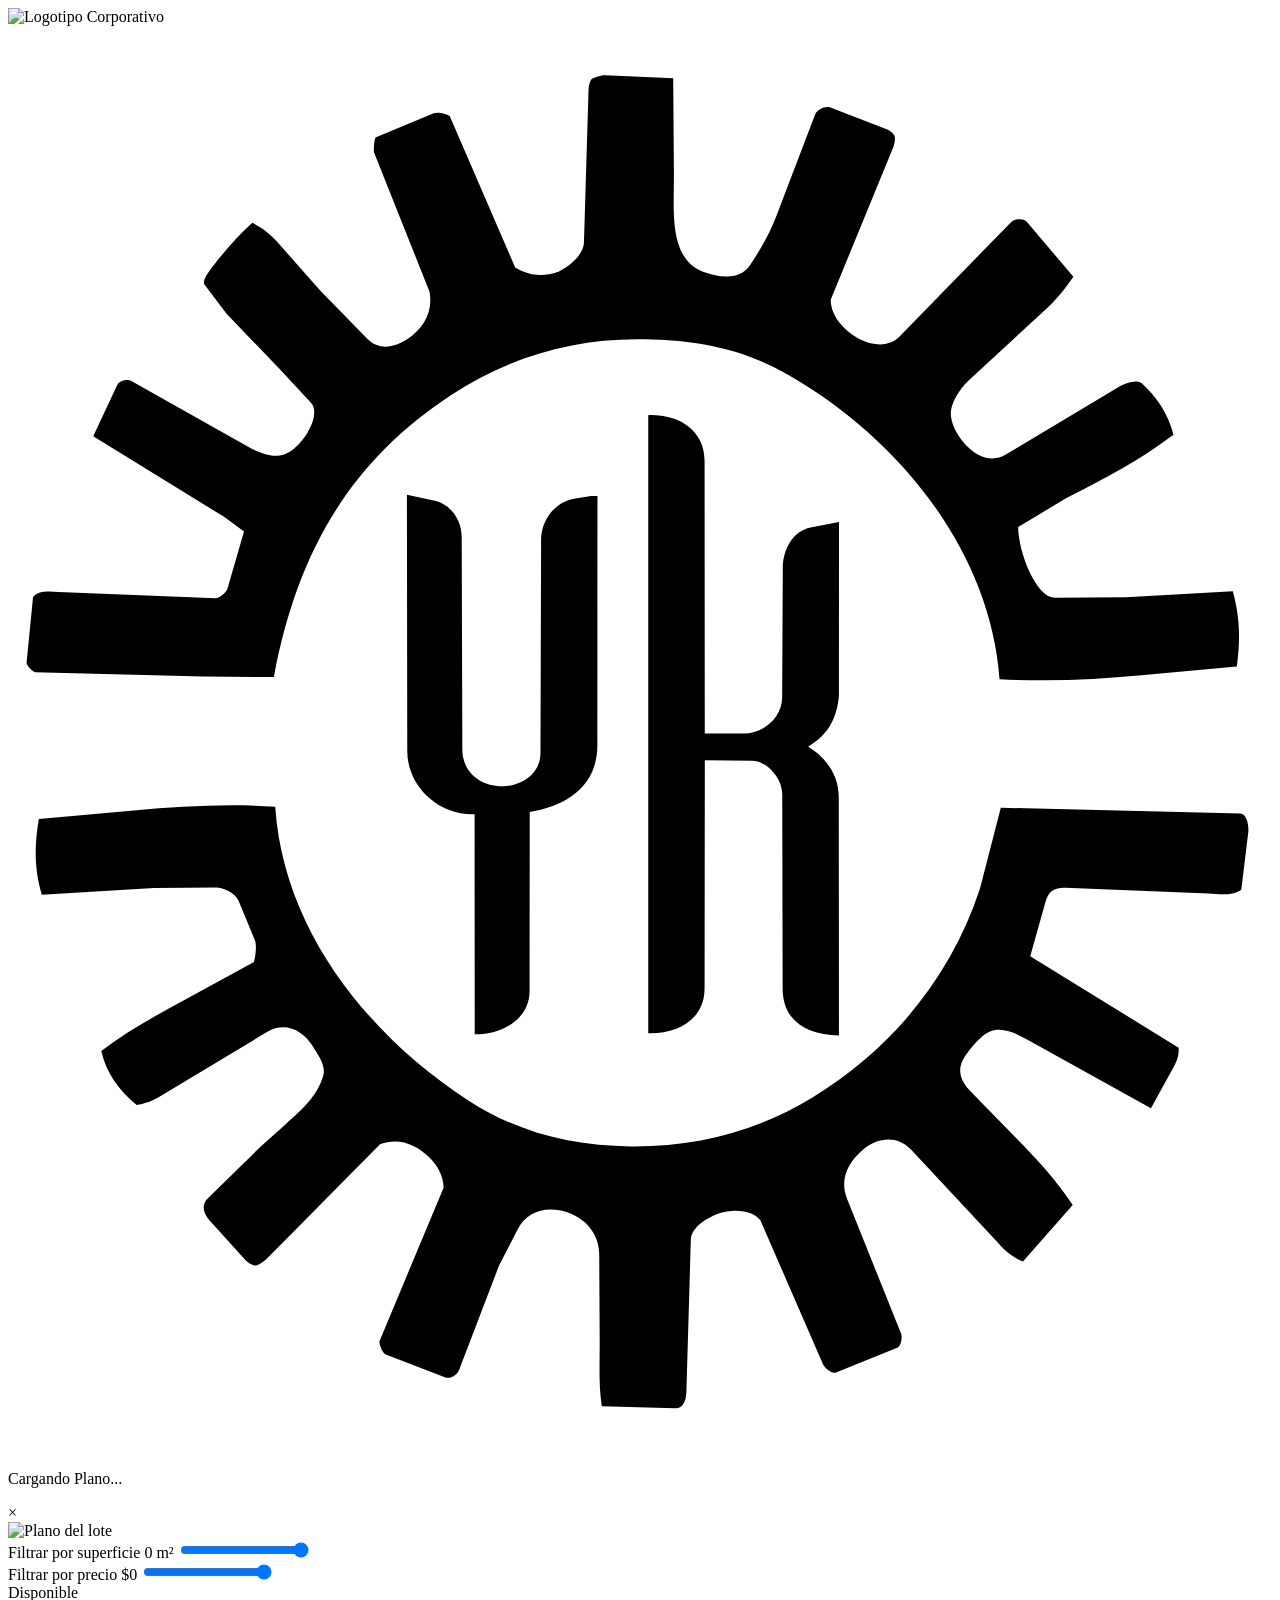
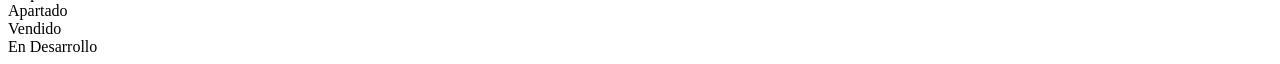
==== index.html @ 887f4554 "Add files via upload" ====
<!DOCTYPE html>
<html lang="es">
<head>
    <meta charset="UTF-8">
    <meta name="viewport" content="width=device-width, initial-scale=1.0">
    <title>Plano Interactivo</title>
    <link rel="preconnect" href="https://fonts.googleapis.com">
    <link rel="preconnect" href="https://fonts.gstatic.com" crossorigin>
    <link href="https://fonts.googleapis.com/css2?family=Barlow:wght@300;400;600&family=Barlow+Condensed:wght@300;400;600&display=swap" rel="stylesheet">
    <link rel="stylesheet" href="/css/leaflet.css" />
    <link rel="stylesheet" href="/css/mapa.css" />
    <script src="/js/gsap.min.js" defer></script>
    <script src="/js/mapa.js" defer></script>
    <script src="/js/leaflet.js"></script>   
</head>
<body>
    <div id="brand-logo">
        <img src="/img/logo.svg" alt="Logotipo Corporativo">
    </div>

<div id="loader">
    <div class="loader-content">
        <svg class="brand-loader" viewBox="0 0 322.25 363" xmlns="http://www.w3.org/2000/svg">
            <defs>
                <clipPath id="clip-relleno">
                    <rect id="fill-rect" x="0" y="363" width="322.25" height="363" />
                </clipPath>
            </defs>
            
            <g class="logo-fondo">
                <path d="M197.59,88.2c-11.26-6.21-22.83-8.06-35.24-8.32-17.86-.37-34.33,4.42-49.15,14.08-26.44,17.25-39.65,40.9-45.41,72.02l-18.2-.14-42.67-1.08c-.55-.14-2.26-1.67-2.18-2.49l1.64-16.63c1.44-1.89,4.43-1.44,6.5-1.35l39.99,1.6c1.07.04,2.83-1.58,3.09-2.49l4.21-14.5-5.09-3.76-33.35-20.57,6.18-13.2c.4-.85,2.52-1.43,3.43-.92l29.55,16.64c2.79,1.57,6.69,3.41,9.94,1.99,4.51-1.96,9.19-10.04,6.41-13.04l-7.75-8.36-13.77-14.31-5.65-7.46c-.67-1.06,1.43-3.73,2.28-4.81,2.88-3.66,6.13-7.55,9.95-10.93,2.62,1.34,4.45,2.73,6.19,4.7l11.15,12.64,12.02,12.31c2.94,3.01,7.15,2.08,10.18,0,4.14-2.83,6.56-7,5.63-12.05l-14.17-35.61c-.1-.98.05-2.93.38-3.74l14.85-6.16c.97-.4,3.2.08,4.08.7l16.7,38.61c3.48,2.08,6.81,2.49,11.04,1.08,1.95-.92,6.38-3.92,6.49-7.53l1.16-38.68c.03-1.05.32-2.54.92-2.96s2.5-.96,3.38-.92l17.29.76.18,24.03c.07,9.51-1.5,21.89,7.42,25.29,3.66,1.39,9.23,2.34,11.87-1.51s5.13-8.23,6.76-12.5l10-26.17c.46-1.2,2.58-2.21,3.85-1.71l14.52,5.64c.59.23,1.7,1.15,1.85,1.64.19.61,0,2.03-.32,2.8l-15.97,38.95c0,4.55,4.04,8.42,7.75,10.21,3.19,1.55,7.22,1.85,9.74-.74l9.25-9.53,19.23-19.7c.9-.92,3.21-1.07,4.01-.11l11.89,14.03c-2.27,3.23-4.26,5.74-6.88,8.15l-19.49,17.98c-2.41,2.22-5.36,6.39-4.81,9.72.88,5.35,7.73,13.21,13.97,9.47l28.85-17.27c1.47-.88,4.59-1.96,5.78-.88,4.06,3.69,6.67,7.79,8.1,13.1-8.75,6.6-17.79,11.3-27.3,16.14l-12.3,7.39c.03,6.57,4.69,18.01,9.23,18l18.34-.07,27.16-1.57c1.8,6.66,1.95,12.23,1.01,19.17l-24.29,2.28c-12.13,1.14-23.87,1.65-36.2.97-2.38-33.39-26.76-62.6-55.21-78.3Z"/>
                <path d="M172.91,348.62c-.06,1.99-.94,3.87-2.83,3.81l-18.7-.57c-.85-5.79-.5-10.8-.53-16.59l-.12-22.08c-.03-5.99-4.46-10.07-9.76-11.2-4.49-.96-8.78.41-10.95,4.64l-4.86,9.46-10.16,26.57c-.46,1.2-2.22,2.36-3.47,1.88l-15.22-5.87c-.8-.31-1.55-2.17-1.63-3.29l16.37-39.21c0-3.04-1.67-5.84-3.82-7.87-3.41-3.33-7.76-4.96-12.38-3.2l-22.87,23.13-6.15,6.21c-.57.57-1.81,1.37-2.49,1.55s-2.23-.74-2.71-1.28l-8.94-9.84c-1.56-1.72-2.8-4.01-.66-6.1l13.06-12.76,6.84-6.16c3.87-3.49,7.92-6.89,9.46-12.34.7-2.46-1.36-5.23-2.64-7.34-2.49-4.13-7.09-6.47-11.63-3.74l-27.84,16.73c-1.49.9-3.69,1.66-5.48,1.91-4.37-3.59-7.81-8.12-9.01-13.74,7.49-5.83,15.22-9.68,23.18-14.07l15.74-8.66c.38-1.39.76-4.25.23-5.54l-4.19-10.14c-.75-1.82-3.8-3.33-5.75-3.31l-15.8.16-28.58,1.74c-1.94-6.66-1.93-12.38-.77-19.31l24.24-2.2c12.1-1.1,23.79-1.74,36.04-.98,2.05,31.55,23.88,58.43,49.12,74.84,12.68,8.24,26.47,11.67,41.53,11.79,16.74.14,32.22-3.84,46.43-12.55,20.17-12.37,35.17-30.6,42.6-53.18l5.3-20.62,61.08,1.45c1.71.04,2.18,3.4,2.03,4.65l-1.8,14.8c-2.42,1.72-5.69,1.06-8.35.96l-36.51-1.48c-2.58-.1-4.25.8-4.99,3.4l-3.96,14.07,37.82,23.32c.21,2.11-.68,3.92-1.57,5.52l-5.47,9.94-30.9-17.18c-2.91-1.62-6.76-3.79-10.27-2.34-2.26.94-4.92,4.31-6.24,6.27-2.33,3.48-1.03,6.43,1.45,8.97l11.76,12.04c5.25,5.38,9.99,10.44,14.25,16.9l-12.68,14.39c-3.62-1.35-5.42-3.74-7.85-6.34l-20.7-22.19c-3.7-3.97-8.83-2.89-12.26.02-3.79,3.22-6.02,7.56-4.04,12.5l13.79,34.46c.39.96-.12,3.19-.99,3.55l-15.61,6.33c-.98.4-2.91-1.21-3.35-2.22l-15.94-36.64c-1.97-2.8-7.48-2.84-10.28-1.82-2.52.92-7.34,3.19-7.45,6.96l-1.14,39.04Z"/>
                <path d="M203.94,183.72c4.57,2.8,7.86,7.12,7.86,12.92l.05,60.75c-8.39-.23-14.35-3.87-14.36-12.03l-.1-49.54c0-4.01-3.92-8.43-7.69-8.48l-12.05-.15-.06,58.11c0,7.75-6.49,11.67-14.36,11.48V99.21c7.81-.24,14.36,3.85,14.36,11.6l.05,69.57h9.94c4.89,0,9.76-3.92,9.79-9.24l.16-33.03c.02-4.66,2.65-9.39,7.07-10.24l7.26-1.4-.02,44.42c-.51,5.28-2.44,9.68-7.88,12.84Z"/>
                <path d="M150.28,119.58l-.03,63.82c0,10.15-7.39,15.35-17.24,16.96l-.04,45.71c0,6.75-6.46,11.06-13.98,10.98l-.04-56.08c-8.81.4-17.15-6.89-17.16-16.07l-.09-65.37,7.13,1.53c3.98.86,6.83,4.83,6.84,9.14l.16,54.28c.02,6.06,5.03,9.53,10.57,9.34,4.48-.16,9.33-3.08,9.35-8.38l.16-54.44c.02-5.18,3.64-9.77,8.7-10.55l5.68-.87Z"/>
            </g>

            <g class="logo-relleno" clip-path="url(#clip-relleno)">
                <path d="M197.59,88.2c-11.26-6.21-22.83-8.06-35.24-8.32-17.86-.37-34.33,4.42-49.15,14.08-26.44,17.25-39.65,40.9-45.41,72.02l-18.2-.14-42.67-1.08c-.55-.14-2.26-1.67-2.18-2.49l1.64-16.63c1.44-1.89,4.43-1.44,6.5-1.35l39.99,1.6c1.07.04,2.83-1.58,3.09-2.49l4.21-14.5-5.09-3.76-33.35-20.57,6.18-13.2c.4-.85,2.52-1.43,3.43-.92l29.55,16.64c2.79,1.57,6.69,3.41,9.94,1.99,4.51-1.96,9.19-10.04,6.41-13.04l-7.75-8.36-13.77-14.31-5.65-7.46c-.67-1.06,1.43-3.73,2.28-4.81,2.88-3.66,6.13-7.55,9.95-10.93,2.62,1.34,4.45,2.73,6.19,4.7l11.15,12.64,12.02,12.31c2.94,3.01,7.15,2.08,10.18,0,4.14-2.83,6.56-7,5.63-12.05l-14.17-35.61c-.1-.98.05-2.93.38-3.74l14.85-6.16c.97-.4,3.2.08,4.08.7l16.7,38.61c3.48,2.08,6.81,2.49,11.04,1.08,1.95-.92,6.38-3.92,6.49-7.53l1.16-38.68c.03-1.05.32-2.54.92-2.96s2.5-.96,3.38-.92l17.29.76.18,24.03c.07,9.51-1.5,21.89,7.42,25.29,3.66,1.39,9.23,2.34,11.87-1.51s5.13-8.23,6.76-12.5l10-26.17c.46-1.2,2.58-2.21,3.85-1.71l14.52,5.64c.59.23,1.7,1.15,1.85,1.64.19.61,0,2.03-.32,2.8l-15.97,38.95c0,4.55,4.04,8.42,7.75,10.21,3.19,1.55,7.22,1.85,9.74-.74l9.25-9.53,19.23-19.7c.9-.92,3.21-1.07,4.01-.11l11.89,14.03c-2.27,3.23-4.26,5.74-6.88,8.15l-19.49,17.98c-2.41,2.22-5.36,6.39-4.81,9.72.88,5.35,7.73,13.21,13.97,9.47l28.85-17.27c1.47-.88,4.59-1.96,5.78-.88,4.06,3.69,6.67,7.79,8.1,13.1-8.75,6.6-17.79,11.3-27.3,16.14l-12.3,7.39c.03,6.57,4.69,18.01,9.23,18l18.34-.07,27.16-1.57c1.8,6.66,1.95,12.23,1.01,19.17l-24.29,2.28c-12.13,1.14-23.87,1.65-36.2.97-2.38-33.39-26.76-62.6-55.21-78.3Z"/>
                <path d="M172.91,348.62c-.06,1.99-.94,3.87-2.83,3.81l-18.7-.57c-.85-5.79-.5-10.8-.53-16.59l-.12-22.08c-.03-5.99-4.46-10.07-9.76-11.2-4.49-.96-8.78.41-10.95,4.64l-4.86,9.46-10.16,26.57c-.46,1.2-2.22,2.36-3.47,1.88l-15.22-5.87c-.8-.31-1.55-2.17-1.63-3.29l16.37-39.21c0-3.04-1.67-5.84-3.82-7.87-3.41-3.33-7.76-4.96-12.38-3.2l-22.87,23.13-6.15,6.21c-.57.57-1.81,1.37-2.49,1.55s-2.23-.74-2.71-1.28l-8.94-9.84c-1.56-1.72-2.8-4.01-.66-6.1l13.06-12.76,6.84-6.16c3.87-3.49,7.92-6.89,9.46-12.34.7-2.46-1.36-5.23-2.64-7.34-2.49-4.13-7.09-6.47-11.63-3.74l-27.84,16.73c-1.49.9-3.69,1.66-5.48,1.91-4.37-3.59-7.81-8.12-9.01-13.74,7.49-5.83,15.22-9.68,23.18-14.07l15.74-8.66c.38-1.39.76-4.25.23-5.54l-4.19-10.14c-.75-1.82-3.8-3.33-5.75-3.31l-15.8.16-28.58,1.74c-1.94-6.66-1.93-12.38-.77-19.31l24.24-2.2c12.1-1.1,23.79-1.74,36.04-.98,2.05,31.55,23.88,58.43,49.12,74.84,12.68,8.24,26.47,11.67,41.53,11.79,16.74.14,32.22-3.84,46.43-12.55,20.17-12.37,35.17-30.6,42.6-53.18l5.3-20.62,61.08,1.45c1.71.04,2.18,3.4,2.03,4.65l-1.8,14.8c-2.42,1.72-5.69,1.06-8.35.96l-36.51-1.48c-2.58-.1-4.25.8-4.99,3.4l-3.96,14.07,37.82,23.32c.21,2.11-.68,3.92-1.57,5.52l-5.47,9.94-30.9-17.18c-2.91-1.62-6.76-3.79-10.27-2.34-2.26.94-4.92,4.31-6.24,6.27-2.33,3.48-1.03,6.43,1.45,8.97l11.76,12.04c5.25,5.38,9.99,10.44,14.25,16.9l-12.68,14.39c-3.62-1.35-5.42-3.74-7.85-6.34l-20.7-22.19c-3.7-3.97-8.83-2.89-12.26.02-3.79,3.22-6.02,7.56-4.04,12.5l13.79,34.46c.39.96-.12,3.19-.99,3.55l-15.61,6.33c-.98.4-2.91-1.21-3.35-2.22l-15.94-36.64c-1.97-2.8-7.48-2.84-10.28-1.82-2.52.92-7.34,3.19-7.45,6.96l-1.14,39.04Z"/>
                <path d="M203.94,183.72c4.57,2.8,7.86,7.12,7.86,12.92l.05,60.75c-8.39-.23-14.35-3.87-14.36-12.03l-.1-49.54c0-4.01-3.92-8.43-7.69-8.48l-12.05-.15-.06,58.11c0,7.75-6.49,11.67-14.36,11.48V99.21c7.81-.24,14.36,3.85,14.36,11.6l.05,69.57h9.94c4.89,0,9.76-3.92,9.79-9.24l.16-33.03c.02-4.66,2.65-9.39,7.07-10.24l7.26-1.4-.02,44.42c-.51,5.28-2.44,9.68-7.88,12.84Z"/>
                <path d="M150.28,119.58l-.03,63.82c0,10.15-7.39,15.35-17.24,16.96l-.04,45.71c0,6.75-6.46,11.06-13.98,10.98l-.04-56.08c-8.81.4-17.15-6.89-17.16-16.07l-.09-65.37,7.13,1.53c3.98.86,6.83,4.83,6.84,9.14l.16,54.28c.02,6.06,5.03,9.53,10.57,9.34,4.48-.16,9.33-3.08,9.35-8.38l.16-54.44c.02-5.18,3.64-9.77,8.7-10.55l5.68-.87Z"/>
            </g>
        </svg>
        <p>Cargando Plano...</p>
    </div>
</div>

    <div id="map"></div>
    
    <div id="info-overlay" class="overlay">
        <span class="close-overlay" onclick="cerrarOverlay()">&times;</span>
        <div class="overlay-container">
            <div class="overlay-image">
                <img id="img-lote" src="" alt="Plano del lote">
            </div>
            <div class="overlay-body">
                <div id="detalles-lote"></div>
            </div>
        </div>
    </div>
    <div id="filter-container">
    <div class="filter-section">
        <div class="filter-group">
    <label>
        <span>Filtrar por superficie</span>
        <span class="filter-val"><span id="val-area">0</span> m²</span>
    </label>
    <input type="range" id="range-area" min="0" max="1000" step="10" value="1000">
</div>
<div class="filter-group">
    <label>
        <span>Filtrar por precio</span>
        <span class="filter-val" id="val-precio-container">$0</span>
    </label>
    <input type="range" id="range-precio" min="0" max="10000000" step="50000" value="10000000">
</div>
    </div>

    <div class="legend-section">
        <div class="legend-item"><span class="dot disponible"></span> Disponible</div>
        <div class="legend-item"><span class="dot apartado"></span> Apartado</div>
        <div class="legend-item"><span class="dot vendido"></span> Vendido</div>
        <div class="legend-item"><span class="dot desarrollo"></span> En Desarrollo</div>
    </div>
</div>
</body>
</html>
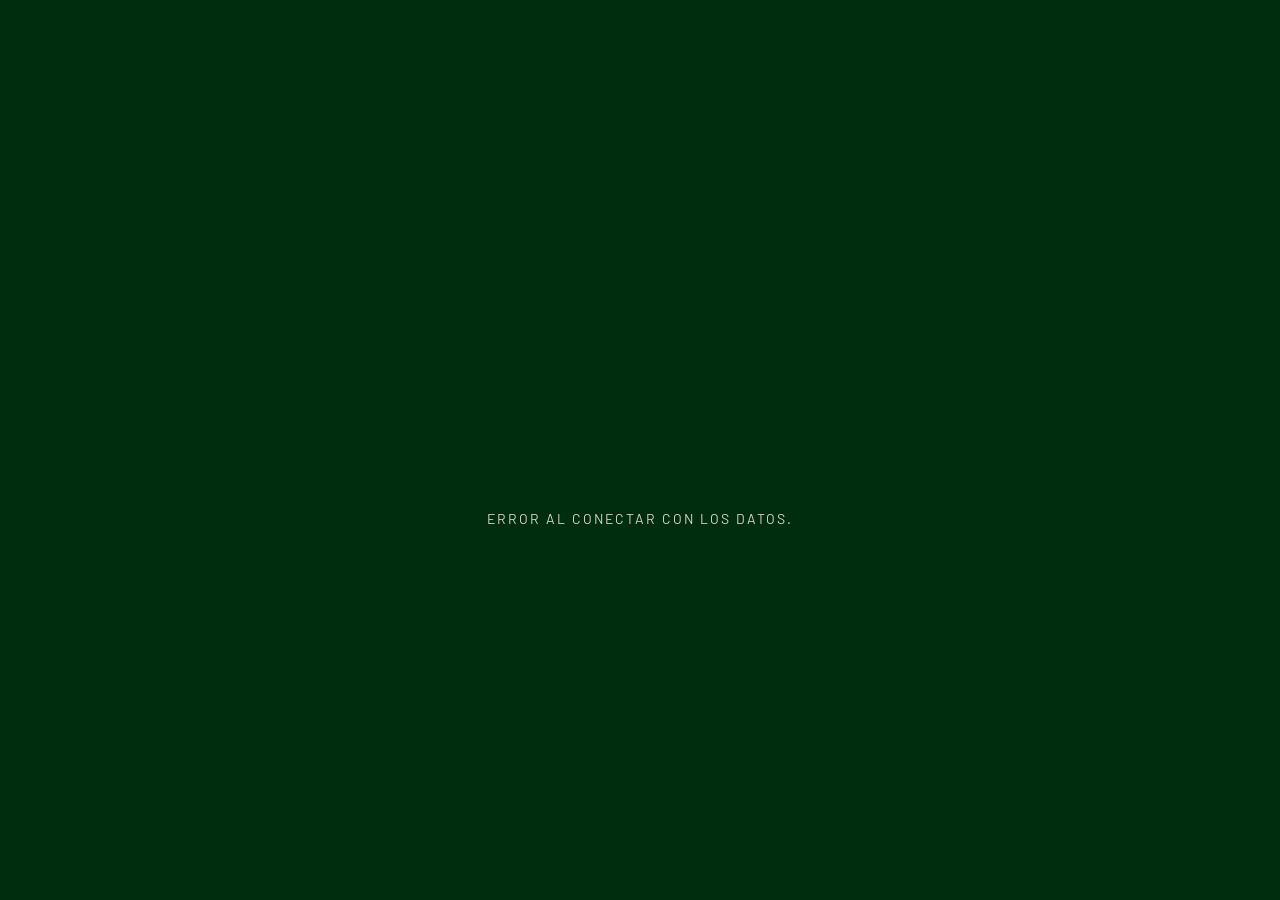
==== commit 0612f0d7: "Update index.html" ====
--- a/index.html
+++ b/index.html
@@ -7,15 +7,15 @@
     <link rel="preconnect" href="https://fonts.googleapis.com">
     <link rel="preconnect" href="https://fonts.gstatic.com" crossorigin>
     <link href="https://fonts.googleapis.com/css2?family=Barlow:wght@300;400;600&family=Barlow+Condensed:wght@300;400;600&display=swap" rel="stylesheet">
-    <link rel="stylesheet" href="/css/leaflet.css" />
-    <link rel="stylesheet" href="/css/mapa.css" />
-    <script src="/js/gsap.min.js" defer></script>
-    <script src="/js/mapa.js" defer></script>
-    <script src="/js/leaflet.js"></script>   
+    <link rel="stylesheet" href="css/leaflet.css" />
+    <link rel="stylesheet" href="css/mapa.css" />
+    <script src="js/gsap.min.js" defer></script>
+    <script src="js/mapa.js" defer></script>
+    <script src="js/leaflet.js"></script>   
 </head>
 <body>
     <div id="brand-logo">
-        <img src="/img/logo.svg" alt="Logotipo Corporativo">
+        <img src="img/logo.svg" alt="Logotipo Corporativo">
     </div>
 
 <div id="loader">
@@ -84,4 +84,4 @@
     </div>
 </div>
 </body>
-</html>+</html>
--- a/css/leaflet.css
+++ b/css/leaflet.css
@@ -0,0 +1,661 @@
+/* required styles */
+
+.leaflet-pane,
+.leaflet-tile,
+.leaflet-marker-icon,
+.leaflet-marker-shadow,
+.leaflet-tile-container,
+.leaflet-pane > svg,
+.leaflet-pane > canvas,
+.leaflet-zoom-box,
+.leaflet-image-layer,
+.leaflet-layer {
+	position: absolute;
+	left: 0;
+	top: 0;
+	}
+.leaflet-container {
+	overflow: hidden;
+	}
+.leaflet-tile,
+.leaflet-marker-icon,
+.leaflet-marker-shadow {
+	-webkit-user-select: none;
+	   -moz-user-select: none;
+	        user-select: none;
+	  -webkit-user-drag: none;
+	}
+/* Prevents IE11 from highlighting tiles in blue */
+.leaflet-tile::selection {
+	background: transparent;
+}
+/* Safari renders non-retina tile on retina better with this, but Chrome is worse */
+.leaflet-safari .leaflet-tile {
+	image-rendering: -webkit-optimize-contrast;
+	}
+/* hack that prevents hw layers "stretching" when loading new tiles */
+.leaflet-safari .leaflet-tile-container {
+	width: 1600px;
+	height: 1600px;
+	-webkit-transform-origin: 0 0;
+	}
+.leaflet-marker-icon,
+.leaflet-marker-shadow {
+	display: block;
+	}
+/* .leaflet-container svg: reset svg max-width decleration shipped in Joomla! (joomla.org) 3.x */
+/* .leaflet-container img: map is broken in FF if you have max-width: 100% on tiles */
+.leaflet-container .leaflet-overlay-pane svg {
+	max-width: none !important;
+	max-height: none !important;
+	}
+.leaflet-container .leaflet-marker-pane img,
+.leaflet-container .leaflet-shadow-pane img,
+.leaflet-container .leaflet-tile-pane img,
+.leaflet-container img.leaflet-image-layer,
+.leaflet-container .leaflet-tile {
+	max-width: none !important;
+	max-height: none !important;
+	width: auto;
+	padding: 0;
+	}
+
+.leaflet-container img.leaflet-tile {
+	/* See: https://bugs.chromium.org/p/chromium/issues/detail?id=600120 */
+	mix-blend-mode: plus-lighter;
+}
+
+.leaflet-container.leaflet-touch-zoom {
+	-ms-touch-action: pan-x pan-y;
+	touch-action: pan-x pan-y;
+	}
+.leaflet-container.leaflet-touch-drag {
+	-ms-touch-action: pinch-zoom;
+	/* Fallback for FF which doesn't support pinch-zoom */
+	touch-action: none;
+	touch-action: pinch-zoom;
+}
+.leaflet-container.leaflet-touch-drag.leaflet-touch-zoom {
+	-ms-touch-action: none;
+	touch-action: none;
+}
+.leaflet-container {
+	-webkit-tap-highlight-color: transparent;
+}
+.leaflet-container a {
+	-webkit-tap-highlight-color: rgba(51, 181, 229, 0.4);
+}
+.leaflet-tile {
+	filter: inherit;
+	visibility: hidden;
+	}
+.leaflet-tile-loaded {
+	visibility: inherit;
+	}
+.leaflet-zoom-box {
+	width: 0;
+	height: 0;
+	-moz-box-sizing: border-box;
+	     box-sizing: border-box;
+	z-index: 800;
+	}
+/* workaround for https://bugzilla.mozilla.org/show_bug.cgi?id=888319 */
+.leaflet-overlay-pane svg {
+	-moz-user-select: none;
+	}
+
+.leaflet-pane         { z-index: 400; }
+
+.leaflet-tile-pane    { z-index: 200; }
+.leaflet-overlay-pane { z-index: 400; }
+.leaflet-shadow-pane  { z-index: 500; }
+.leaflet-marker-pane  { z-index: 600; }
+.leaflet-tooltip-pane   { z-index: 650; }
+.leaflet-popup-pane   { z-index: 700; }
+
+.leaflet-map-pane canvas { z-index: 100; }
+.leaflet-map-pane svg    { z-index: 200; }
+
+.leaflet-vml-shape {
+	width: 1px;
+	height: 1px;
+	}
+.lvml {
+	behavior: url(#default#VML);
+	display: inline-block;
+	position: absolute;
+	}
+
+
+/* control positioning */
+
+.leaflet-control {
+	position: relative;
+	z-index: 800;
+	pointer-events: visiblePainted; /* IE 9-10 doesn't have auto */
+	pointer-events: auto;
+	}
+.leaflet-top,
+.leaflet-bottom {
+	position: absolute;
+	z-index: 1000;
+	pointer-events: none;
+	}
+.leaflet-top {
+	top: 0;
+	}
+.leaflet-right {
+	right: 0;
+	}
+.leaflet-bottom {
+	bottom: 0;
+	}
+.leaflet-left {
+	left: 0;
+	}
+.leaflet-control {
+	float: left;
+	clear: both;
+	}
+.leaflet-right .leaflet-control {
+	float: right;
+	}
+.leaflet-top .leaflet-control {
+	margin-top: 10px;
+	}
+.leaflet-bottom .leaflet-control {
+	margin-bottom: 10px;
+	}
+.leaflet-left .leaflet-control {
+	margin-left: 10px;
+	}
+.leaflet-right .leaflet-control {
+	margin-right: 10px;
+	}
+
+
+/* zoom and fade animations */
+
+.leaflet-fade-anim .leaflet-popup {
+	opacity: 0;
+	-webkit-transition: opacity 0.2s linear;
+	   -moz-transition: opacity 0.2s linear;
+	        transition: opacity 0.2s linear;
+	}
+.leaflet-fade-anim .leaflet-map-pane .leaflet-popup {
+	opacity: 1;
+	}
+.leaflet-zoom-animated {
+	-webkit-transform-origin: 0 0;
+	    -ms-transform-origin: 0 0;
+	        transform-origin: 0 0;
+	}
+svg.leaflet-zoom-animated {
+	will-change: transform;
+}
+
+.leaflet-zoom-anim .leaflet-zoom-animated {
+	-webkit-transition: -webkit-transform 0.25s cubic-bezier(0,0,0.25,1);
+	   -moz-transition:    -moz-transform 0.25s cubic-bezier(0,0,0.25,1);
+	        transition:         transform 0.25s cubic-bezier(0,0,0.25,1);
+	}
+.leaflet-zoom-anim .leaflet-tile,
+.leaflet-pan-anim .leaflet-tile {
+	-webkit-transition: none;
+	   -moz-transition: none;
+	        transition: none;
+	}
+
+.leaflet-zoom-anim .leaflet-zoom-hide {
+	visibility: hidden;
+	}
+
+
+/* cursors */
+
+.leaflet-interactive {
+	cursor: pointer;
+	}
+.leaflet-grab {
+	cursor: -webkit-grab;
+	cursor:    -moz-grab;
+	cursor:         grab;
+	}
+.leaflet-crosshair,
+.leaflet-crosshair .leaflet-interactive {
+	cursor: crosshair;
+	}
+.leaflet-popup-pane,
+.leaflet-control {
+	cursor: auto;
+	}
+.leaflet-dragging .leaflet-grab,
+.leaflet-dragging .leaflet-grab .leaflet-interactive,
+.leaflet-dragging .leaflet-marker-draggable {
+	cursor: move;
+	cursor: -webkit-grabbing;
+	cursor:    -moz-grabbing;
+	cursor:         grabbing;
+	}
+
+/* marker & overlays interactivity */
+.leaflet-marker-icon,
+.leaflet-marker-shadow,
+.leaflet-image-layer,
+.leaflet-pane > svg path,
+.leaflet-tile-container {
+	pointer-events: none;
+	}
+
+.leaflet-marker-icon.leaflet-interactive,
+.leaflet-image-layer.leaflet-interactive,
+.leaflet-pane > svg path.leaflet-interactive,
+svg.leaflet-image-layer.leaflet-interactive path {
+	pointer-events: visiblePainted; /* IE 9-10 doesn't have auto */
+	pointer-events: auto;
+	}
+
+/* visual tweaks */
+
+.leaflet-container {
+	background: #ddd;
+	outline-offset: 1px;
+	}
+.leaflet-container a {
+	color: #0078A8;
+	}
+.leaflet-zoom-box {
+	border: 2px dotted #38f;
+	background: rgba(255,255,255,0.5);
+	}
+
+
+/* general typography */
+.leaflet-container {
+	font-family: "Helvetica Neue", Arial, Helvetica, sans-serif;
+	font-size: 12px;
+	font-size: 0.75rem;
+	line-height: 1.5;
+	}
+
+
+/* general toolbar styles */
+
+.leaflet-bar {
+	box-shadow: 0 1px 5px rgba(0,0,0,0.65);
+	border-radius: 4px;
+	}
+.leaflet-bar a {
+	background-color: #fff;
+	border-bottom: 1px solid #ccc;
+	width: 26px;
+	height: 26px;
+	line-height: 26px;
+	display: block;
+	text-align: center;
+	text-decoration: none;
+	color: black;
+	}
+.leaflet-bar a,
+.leaflet-control-layers-toggle {
+	background-position: 50% 50%;
+	background-repeat: no-repeat;
+	display: block;
+	}
+.leaflet-bar a:hover,
+.leaflet-bar a:focus {
+	background-color: #f4f4f4;
+	}
+.leaflet-bar a:first-child {
+	border-top-left-radius: 4px;
+	border-top-right-radius: 4px;
+	}
+.leaflet-bar a:last-child {
+	border-bottom-left-radius: 4px;
+	border-bottom-right-radius: 4px;
+	border-bottom: none;
+	}
+.leaflet-bar a.leaflet-disabled {
+	cursor: default;
+	background-color: #f4f4f4;
+	color: #bbb;
+	}
+
+.leaflet-touch .leaflet-bar a {
+	width: 30px;
+	height: 30px;
+	line-height: 30px;
+	}
+.leaflet-touch .leaflet-bar a:first-child {
+	border-top-left-radius: 2px;
+	border-top-right-radius: 2px;
+	}
+.leaflet-touch .leaflet-bar a:last-child {
+	border-bottom-left-radius: 2px;
+	border-bottom-right-radius: 2px;
+	}
+
+/* zoom control */
+
+.leaflet-control-zoom-in,
+.leaflet-control-zoom-out {
+	font: bold 18px 'Lucida Console', Monaco, monospace;
+	text-indent: 1px;
+	}
+
+.leaflet-touch .leaflet-control-zoom-in, .leaflet-touch .leaflet-control-zoom-out  {
+	font-size: 22px;
+	}
+
+
+/* layers control */
+
+.leaflet-control-layers {
+	box-shadow: 0 1px 5px rgba(0,0,0,0.4);
+	background: #fff;
+	border-radius: 5px;
+	}
+.leaflet-control-layers-toggle {
+	background-image: url(images/layers.png);
+	width: 36px;
+	height: 36px;
+	}
+.leaflet-retina .leaflet-control-layers-toggle {
+	background-image: url(images/layers-2x.png);
+	background-size: 26px 26px;
+	}
+.leaflet-touch .leaflet-control-layers-toggle {
+	width: 44px;
+	height: 44px;
+	}
+.leaflet-control-layers .leaflet-control-layers-list,
+.leaflet-control-layers-expanded .leaflet-control-layers-toggle {
+	display: none;
+	}
+.leaflet-control-layers-expanded .leaflet-control-layers-list {
+	display: block;
+	position: relative;
+	}
+.leaflet-control-layers-expanded {
+	padding: 6px 10px 6px 6px;
+	color: #333;
+	background: #fff;
+	}
+.leaflet-control-layers-scrollbar {
+	overflow-y: scroll;
+	overflow-x: hidden;
+	padding-right: 5px;
+	}
+.leaflet-control-layers-selector {
+	margin-top: 2px;
+	position: relative;
+	top: 1px;
+	}
+.leaflet-control-layers label {
+	display: block;
+	font-size: 13px;
+	font-size: 1.08333em;
+	}
+.leaflet-control-layers-separator {
+	height: 0;
+	border-top: 1px solid #ddd;
+	margin: 5px -10px 5px -6px;
+	}
+
+/* Default icon URLs */
+.leaflet-default-icon-path { /* used only in path-guessing heuristic, see L.Icon.Default */
+	background-image: url(images/marker-icon.png);
+	}
+
+
+/* attribution and scale controls */
+
+.leaflet-container .leaflet-control-attribution {
+	background: #fff;
+	background: rgba(255, 255, 255, 0.8);
+	margin: 0;
+	}
+.leaflet-control-attribution,
+.leaflet-control-scale-line {
+	padding: 0 5px;
+	color: #333;
+	line-height: 1.4;
+	}
+.leaflet-control-attribution a {
+	text-decoration: none;
+	}
+.leaflet-control-attribution a:hover,
+.leaflet-control-attribution a:focus {
+	text-decoration: underline;
+	}
+.leaflet-attribution-flag {
+	display: inline !important;
+	vertical-align: baseline !important;
+	width: 1em;
+	height: 0.6669em;
+	}
+.leaflet-left .leaflet-control-scale {
+	margin-left: 5px;
+	}
+.leaflet-bottom .leaflet-control-scale {
+	margin-bottom: 5px;
+	}
+.leaflet-control-scale-line {
+	border: 2px solid #777;
+	border-top: none;
+	line-height: 1.1;
+	padding: 2px 5px 1px;
+	white-space: nowrap;
+	-moz-box-sizing: border-box;
+	     box-sizing: border-box;
+	background: rgba(255, 255, 255, 0.8);
+	text-shadow: 1px 1px #fff;
+	}
+.leaflet-control-scale-line:not(:first-child) {
+	border-top: 2px solid #777;
+	border-bottom: none;
+	margin-top: -2px;
+	}
+.leaflet-control-scale-line:not(:first-child):not(:last-child) {
+	border-bottom: 2px solid #777;
+	}
+
+.leaflet-touch .leaflet-control-attribution,
+.leaflet-touch .leaflet-control-layers,
+.leaflet-touch .leaflet-bar {
+	box-shadow: none;
+	}
+.leaflet-touch .leaflet-control-layers,
+.leaflet-touch .leaflet-bar {
+	border: 2px solid rgba(0,0,0,0.2);
+	background-clip: padding-box;
+	}
+
+
+/* popup */
+
+.leaflet-popup {
+	position: absolute;
+	text-align: center;
+	margin-bottom: 20px;
+	}
+.leaflet-popup-content-wrapper {
+	padding: 1px;
+	text-align: left;
+	border-radius: 12px;
+	}
+.leaflet-popup-content {
+	margin: 13px 24px 13px 20px;
+	line-height: 1.3;
+	font-size: 13px;
+	font-size: 1.08333em;
+	min-height: 1px;
+	}
+.leaflet-popup-content p {
+	margin: 17px 0;
+	margin: 1.3em 0;
+	}
+.leaflet-popup-tip-container {
+	width: 40px;
+	height: 20px;
+	position: absolute;
+	left: 50%;
+	margin-top: -1px;
+	margin-left: -20px;
+	overflow: hidden;
+	pointer-events: none;
+	}
+.leaflet-popup-tip {
+	width: 17px;
+	height: 17px;
+	padding: 1px;
+
+	margin: -10px auto 0;
+	pointer-events: auto;
+
+	-webkit-transform: rotate(45deg);
+	   -moz-transform: rotate(45deg);
+	    -ms-transform: rotate(45deg);
+	        transform: rotate(45deg);
+	}
+.leaflet-popup-content-wrapper,
+.leaflet-popup-tip {
+	background: white;
+	color: #333;
+	box-shadow: 0 3px 14px rgba(0,0,0,0.4);
+	}
+.leaflet-container a.leaflet-popup-close-button {
+	position: absolute;
+	top: 0;
+	right: 0;
+	border: none;
+	text-align: center;
+	width: 24px;
+	height: 24px;
+	font: 16px/24px Tahoma, Verdana, sans-serif;
+	color: #757575;
+	text-decoration: none;
+	background: transparent;
+	}
+.leaflet-container a.leaflet-popup-close-button:hover,
+.leaflet-container a.leaflet-popup-close-button:focus {
+	color: #585858;
+	}
+.leaflet-popup-scrolled {
+	overflow: auto;
+	}
+
+.leaflet-oldie .leaflet-popup-content-wrapper {
+	-ms-zoom: 1;
+	}
+.leaflet-oldie .leaflet-popup-tip {
+	width: 24px;
+	margin: 0 auto;
+
+	-ms-filter: "progid:DXImageTransform.Microsoft.Matrix(M11=0.70710678, M12=0.70710678, M21=-0.70710678, M22=0.70710678)";
+	filter: progid:DXImageTransform.Microsoft.Matrix(M11=0.70710678, M12=0.70710678, M21=-0.70710678, M22=0.70710678);
+	}
+
+.leaflet-oldie .leaflet-control-zoom,
+.leaflet-oldie .leaflet-control-layers,
+.leaflet-oldie .leaflet-popup-content-wrapper,
+.leaflet-oldie .leaflet-popup-tip {
+	border: 1px solid #999;
+	}
+
+
+/* div icon */
+
+.leaflet-div-icon {
+	background: #fff;
+	border: 1px solid #666;
+	}
+
+
+/* Tooltip */
+/* Base styles for the element that has a tooltip */
+.leaflet-tooltip {
+	position: absolute;
+	padding: 6px;
+	background-color: #fff;
+	border: 1px solid #fff;
+	border-radius: 3px;
+	color: #222;
+	white-space: nowrap;
+	-webkit-user-select: none;
+	-moz-user-select: none;
+	-ms-user-select: none;
+	user-select: none;
+	pointer-events: none;
+	box-shadow: 0 1px 3px rgba(0,0,0,0.4);
+	}
+.leaflet-tooltip.leaflet-interactive {
+	cursor: pointer;
+	pointer-events: auto;
+	}
+.leaflet-tooltip-top:before,
+.leaflet-tooltip-bottom:before,
+.leaflet-tooltip-left:before,
+.leaflet-tooltip-right:before {
+	position: absolute;
+	pointer-events: none;
+	border: 6px solid transparent;
+	background: transparent;
+	content: "";
+	}
+
+/* Directions */
+
+.leaflet-tooltip-bottom {
+	margin-top: 6px;
+}
+.leaflet-tooltip-top {
+	margin-top: -6px;
+}
+.leaflet-tooltip-bottom:before,
+.leaflet-tooltip-top:before {
+	left: 50%;
+	margin-left: -6px;
+	}
+.leaflet-tooltip-top:before {
+	bottom: 0;
+	margin-bottom: -12px;
+	border-top-color: #fff;
+	}
+.leaflet-tooltip-bottom:before {
+	top: 0;
+	margin-top: -12px;
+	margin-left: -6px;
+	border-bottom-color: #fff;
+	}
+.leaflet-tooltip-left {
+	margin-left: -6px;
+}
+.leaflet-tooltip-right {
+	margin-left: 6px;
+}
+.leaflet-tooltip-left:before,
+.leaflet-tooltip-right:before {
+	top: 50%;
+	margin-top: -6px;
+	}
+.leaflet-tooltip-left:before {
+	right: 0;
+	margin-right: -12px;
+	border-left-color: #fff;
+	}
+.leaflet-tooltip-right:before {
+	left: 0;
+	margin-left: -12px;
+	border-right-color: #fff;
+	}
+
+/* Printing */
+
+@media print {
+	/* Prevent printers from removing background-images of controls. */
+	.leaflet-control {
+		-webkit-print-color-adjust: exact;
+		print-color-adjust: exact;
+		}
+	}
--- a/css/mapa.css
+++ b/css/mapa.css
@@ -0,0 +1,357 @@
+:root {
+    --color-logo: #36573B;
+    --brand-brown: #7A6855;
+    --brand-beige: #D6D2C4;
+    --brand-cyan: #2DCCD3;
+    --brand-green-light: #67823A;
+    --brand-dark: #002D0E;
+    --brand-gold: #D69A2D;
+    --font-titles: 'Barlow Condensed', sans-serif;
+    --font-body: 'Barlow', sans-serif;
+}
+
+body, html {
+    height: 100%;
+    width: 100%;
+    margin: 0;
+    padding: 0;
+    overflow: hidden;
+    font-family: var(--font-body);
+}
+
+/* Contenedor del Logotipo */
+#brand-logo {
+    position: fixed;
+    top: 20px;
+    left: 20px;
+    z-index: 1000;
+    pointer-events: none;
+}
+
+#brand-logo img {
+    width: 25vw;
+    height: auto;
+}
+
+#map {
+    width: 100vw;
+    height: 100vh;
+    background-size: 30px 30px;
+    background-image: radial-gradient(circle, var(--brand-beige) 1px, transparent 1px);
+    background-position: 0 0;
+    background-color: #ffffff;
+}
+
+.leaflet-container {
+    background-color: transparent !important; 
+}
+
+/* Estilos del Overlay */
+.overlay {
+    display: none; 
+    position: fixed;
+    top: 0;
+    left: 0;
+    width: 100%;
+    height: 100%;
+    background-color: #ffffff;
+    z-index: 10000;
+    overflow-y: auto;
+    opacity: 0;
+    transform: translateY(20px); 
+    pointer-events: none;
+    transition: all 0.4s ease;
+}
+
+.overlay.active {
+    pointer-events: auto;
+    opacity: 1;
+    transform: translateY(0);
+}
+
+.close-overlay {
+    position: fixed;
+    top: 20px;
+    right: 30px;
+    font-size: 40px;
+    font-weight: bold;
+    color: var(--color-logo);
+    cursor: pointer;
+    z-index: 10001;
+}
+
+.overlay-container {
+    display: flex;
+    flex-direction: column;
+    min-height: 100%;
+}
+
+.overlay-image {
+    flex: 1;
+    background-color: var(--brand-beige);
+    display: flex;
+    align-items: center;
+    justify-content: center;
+}
+.overlay-image img {
+    max-width: 90%;
+    max-height: 90%;
+    object-fit: contain;
+}
+
+.overlay-body {
+    padding: 40px;
+    flex: 1;
+    display: flex;
+    flex-direction: column;
+    justify-content: center;
+    color: var(--brand-dark);
+}
+
+/* Tipografías específicas en el contenido del lote */
+#detalles-lote h1, #detalles-lote h2, #detalles-lote h3 {
+    font-family: var(--font-titles);
+    font-weight: 300; /* Barlow Condensada Light */
+    text-transform: uppercase;
+    color: var(--color-logo);
+}
+
+#detalles-lote p {
+    font-family: var(--font-body);
+    font-weight: 400; /* Barlow Regular */
+    line-height: 1.6;
+}
+
+/* Loader personalizado */
+#loader {
+    position: fixed;
+    top: 0;
+    left: 0;
+    width: 100%;
+    height: 100%;
+    background-color: var(--brand-dark);
+    display: flex;
+    align-items: center;
+    justify-content: center;
+    z-index: 20000;
+    font-family: var(--font-titles);
+}
+
+.loader-content {
+    text-align: center;
+    color: var(--color-logo);
+}
+
+.brand-loader {
+    width: 100px;
+    height: auto;
+    margin-bottom: 20px;
+}
+
+/* Color base (fondo vacío) */
+.logo-fondo {
+    fill: var(--brand-dark);
+    opacity: 0.4;
+}
+
+/* Color de relleno (el que sube) */
+.logo-relleno {
+    fill: var(--brand-beige);
+}
+
+#fill-rect {
+    y: 363; /* Empieza vacío */
+}
+
+/* Texto del loader */
+.loader-content p {
+    font-family: var(--font-body);
+    text-transform: uppercase;
+    letter-spacing: 2px;
+    font-size: 14px;
+    color: var(--brand-beige);
+}
+
+@media (min-width: 768px) {
+    .overlay-container {
+        flex-direction: row;
+    }
+    .overlay-image, .overlay-body {
+        width: 50%;
+        height: 100vh;
+    }
+    #brand-logo img {
+    width: 15vw;
+    height: auto;
+}
+}
+
+/* --- Rediseño del Contenedor de Filtros (Bottom Sheet Style) --- */
+#filter-container {
+    position: fixed;
+    bottom: 15px;
+    left: 50%;
+    transform: translateX(-50%);
+    width: 92%; /* No llega a los bordes laterales en móvil */
+    max-width: 800px;
+    background: rgba(255, 255, 255, 0.98);
+    backdrop-filter: blur(12px);
+    z-index: 2000;
+    display: flex;
+    flex-direction: column;
+    padding: 20px;
+    box-sizing: border-box;
+    border-radius: 24px; /* Bordes muy redondeados tipo pastilla */
+    box-shadow: 0 10px 30px rgba(0,0,0,0.15);
+    gap: 20px;
+    border: 1px solid rgba(0,0,0,0.05);
+}
+
+.filter-section {
+    display: flex;
+    gap: 25px;
+    flex-wrap: wrap;
+    justify-content: center;
+}
+
+.filter-group {
+    display: flex;
+    flex-direction: column;
+    min-width: 240px;
+    flex: 1;
+}
+
+.filter-group label {
+    font-family: var(--font-body);
+    font-size: 13px;
+    font-weight: 500;
+    color: var(--brand-dark);
+    margin-bottom: 12px;
+    letter-spacing: 1px;
+    display: flex;
+    justify-content: space-between;
+    align-items: center; 
+}
+
+.filter-val {
+    white-space: nowrap; 
+    font-weight: 500;  
+    color: var(--brand-dark);
+}
+
+/* --- Estilizado Moderno de Sliders (Custom Range) --- */
+input[type=range] {
+    -webkit-appearance: none;
+    width: 100%;
+    background: transparent;
+    cursor: pointer;
+}
+
+/* Quitar el outline al enfocar */
+input[type=range]:focus {
+    outline: none;
+}
+
+/* Track (La línea del slider) */
+input[type=range]::-webkit-slider-runnable-track {
+    width: 100%;
+    height: 8px; /* Altura de la línea */
+    background: var(--brand-beige);
+    border-radius: 10px;
+    border: none;
+}
+
+/* Thumb (La perilla/pastilla) */
+input[type=range]::-webkit-slider-thumb {
+    height: 24px;
+    width: 24px;
+    border-radius: 50%;
+    background: var(--brand-dark);
+    box-shadow: 0 3px 8px rgba(0,0,0,0.2);
+    -webkit-appearance: none;
+    margin-top: -8px; /* Centrar respecto al track */
+    transition: transform 0.2s ease, background 0.2s ease;
+}
+
+/* Efecto al presionar */
+input[type=range]:active::-webkit-slider-thumb {
+    transform: scale(1.15);
+    background: var(--color-logo);
+}
+
+/* Compatibilidad para Firefox */
+input[type=range]::-moz-range-track {
+    width: 100%;
+    height: 8px;
+    background: var(--brand-beige);
+    border-radius: 10px;
+}
+input[type=range]::-moz-range-thumb {
+    height: 20px;
+    width: 20px;
+    border-radius: 50%;
+    background: var(--brand-dark);
+}
+
+/* --- Leyenda Ajustada --- */
+.legend-section {
+    display: flex;
+    justify-content: center;
+    gap: 12px;
+    flex-wrap: wrap;
+    padding-top: 15px;
+    border-top: 1px solid rgba(0,0,0,0.05);
+}
+
+/* Desktop Adjustment */
+@media (min-width: 768px) {
+    #filter-container {
+        bottom: 20px;
+        padding: 15px 30px;
+        flex-direction: row;
+        align-items: center;
+        width: auto; /* Se ajusta al contenido en desktop */
+    }
+    .filter-section {
+        border-right: 1px solid rgba(0,0,0,0.1);
+        padding-right: 30px;
+    }
+}
+
+.legend-item {
+    display: flex;
+    align-items: center;
+    font-size: 12px;
+    font-family: var(--font-body);
+    color: var(--brand-dark);
+}
+
+.dot {
+    width: 12px;
+    height: 12px;
+    border-radius: 50%;
+    margin-right: 6px;
+}
+.dot.disponible { background-color: #418d4d; border: 1px solid #002D0E; }
+.dot.apartado { background-color: #D69A2D; border: 1px solid #886711; }
+.dot.vendido { background-color: #808080; border: 1px solid #002D0E; }
+.dot.desarrollo { background-color: transparent; border: 1px solid #002D0E; }
+
+.lote-label {
+    background: transparent !important;
+    border: none !important;
+    box-shadow: none !important;
+    color: var(--brand-dark) !important;
+    font-family: var(--font-body);
+    font-weight: 600;
+    pointer-events: none;
+    display: none; 
+    white-space: nowrap;
+    text-align: center;
+    transform: translate(-50%, -50%);
+}
+
+/* Ajuste opcional para que los sliders se vean activos desde el inicio */
+input[type=range] {
+    cursor: pointer;
+}
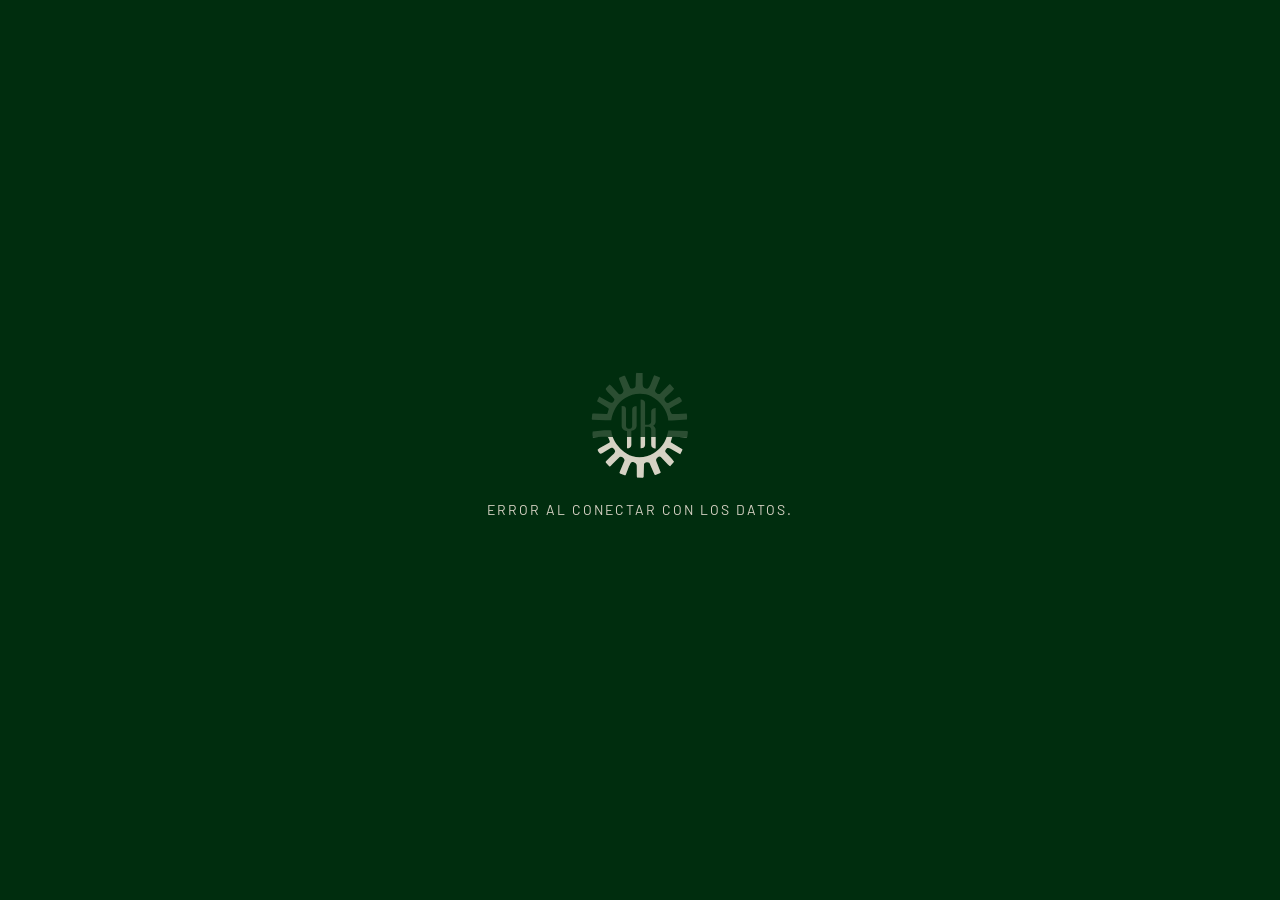
==== commit 970cfe8c: "Update and rename mapa.html to index.html" ====
--- a/index.html
+++ b/index.html
@@ -14,33 +14,59 @@
     <script src="js/leaflet.js"></script>   
 </head>
 <body>
+
+    <svg style="width:0; height:0; position:absolute;" aria-hidden="true" focusable="false">
+  <defs>
+    <pattern id="textura-verde" width="12" height="12" patternUnits="userSpaceOnUse">
+      <rect width="12" height="12" fill="#67823A" fill-opacity="1"/>
+      <circle cx="3" cy="3" r="1.2" fill="#67823A" fill-opacity="1"/>
+      <circle cx="9" cy="9" r="1.2" fill="#67823A" fill-opacity="1"/>
+    </pattern>
+  </defs>
+</svg>
+
+<svg style="width:0; height:0; position:absolute;" aria-hidden="true" focusable="false">
+  <defs>
+    <pattern id="textura-lago" width="20" height="10" patternUnits="userSpaceOnUse">
+      <rect width="20" height="10" fill="#ADD8E6" fill-opacity="1"/>
+      <path d="M0,5 C5,0 15,10 20,5" stroke="#4682B4" stroke-width="0.8" stroke-opacity="1" fill="none"/>
+    </pattern>
+  </defs>
+</svg>
+
+<svg style="width:0; height:0; position:absolute;" aria-hidden="true" focusable="false">
+  <defs>
+    <pattern id="textura-macrolote" width="16" height="16" patternUnits="userSpaceOnUse" patternTransform="rotate(45)">
+      <rect width="16" height="16" fill="#D6D2C4" fill-opacity="0.2"/>
+      <line x1="0" y1="0" x2="0" y2="16" stroke="#7A6855" stroke-width="2" stroke-opacity="0.25"/>
+    </pattern>
+  </defs>
+</svg>
+
+
     <div id="brand-logo">
         <img src="img/logo.svg" alt="Logotipo Corporativo">
     </div>
 
-<div id="loader">
+    <div id="loader">
     <div class="loader-content">
-        <svg class="brand-loader" viewBox="0 0 322.25 363" xmlns="http://www.w3.org/2000/svg">
-            <defs>
-                <clipPath id="clip-relleno">
-                    <rect id="fill-rect" x="0" y="363" width="322.25" height="363" />
-                </clipPath>
-            </defs>
-            
-            <g class="logo-fondo">
-                <path d="M197.59,88.2c-11.26-6.21-22.83-8.06-35.24-8.32-17.86-.37-34.33,4.42-49.15,14.08-26.44,17.25-39.65,40.9-45.41,72.02l-18.2-.14-42.67-1.08c-.55-.14-2.26-1.67-2.18-2.49l1.64-16.63c1.44-1.89,4.43-1.44,6.5-1.35l39.99,1.6c1.07.04,2.83-1.58,3.09-2.49l4.21-14.5-5.09-3.76-33.35-20.57,6.18-13.2c.4-.85,2.52-1.43,3.43-.92l29.55,16.64c2.79,1.57,6.69,3.41,9.94,1.99,4.51-1.96,9.19-10.04,6.41-13.04l-7.75-8.36-13.77-14.31-5.65-7.46c-.67-1.06,1.43-3.73,2.28-4.81,2.88-3.66,6.13-7.55,9.95-10.93,2.62,1.34,4.45,2.73,6.19,4.7l11.15,12.64,12.02,12.31c2.94,3.01,7.15,2.08,10.18,0,4.14-2.83,6.56-7,5.63-12.05l-14.17-35.61c-.1-.98.05-2.93.38-3.74l14.85-6.16c.97-.4,3.2.08,4.08.7l16.7,38.61c3.48,2.08,6.81,2.49,11.04,1.08,1.95-.92,6.38-3.92,6.49-7.53l1.16-38.68c.03-1.05.32-2.54.92-2.96s2.5-.96,3.38-.92l17.29.76.18,24.03c.07,9.51-1.5,21.89,7.42,25.29,3.66,1.39,9.23,2.34,11.87-1.51s5.13-8.23,6.76-12.5l10-26.17c.46-1.2,2.58-2.21,3.85-1.71l14.52,5.64c.59.23,1.7,1.15,1.85,1.64.19.61,0,2.03-.32,2.8l-15.97,38.95c0,4.55,4.04,8.42,7.75,10.21,3.19,1.55,7.22,1.85,9.74-.74l9.25-9.53,19.23-19.7c.9-.92,3.21-1.07,4.01-.11l11.89,14.03c-2.27,3.23-4.26,5.74-6.88,8.15l-19.49,17.98c-2.41,2.22-5.36,6.39-4.81,9.72.88,5.35,7.73,13.21,13.97,9.47l28.85-17.27c1.47-.88,4.59-1.96,5.78-.88,4.06,3.69,6.67,7.79,8.1,13.1-8.75,6.6-17.79,11.3-27.3,16.14l-12.3,7.39c.03,6.57,4.69,18.01,9.23,18l18.34-.07,27.16-1.57c1.8,6.66,1.95,12.23,1.01,19.17l-24.29,2.28c-12.13,1.14-23.87,1.65-36.2.97-2.38-33.39-26.76-62.6-55.21-78.3Z"/>
+        <div class="logo-wrapper">
+            <svg class="brand-loader logo-fondo-static" viewBox="0 0 322.25 363" xmlns="http://www.w3.org/2000/svg">
+                 <path d="M197.59,88.2c-11.26-6.21-22.83-8.06-35.24-8.32-17.86-.37-34.33,4.42-49.15,14.08-26.44,17.25-39.65,40.9-45.41,72.02l-18.2-.14-42.67-1.08c-.55-.14-2.26-1.67-2.18-2.49l1.64-16.63c1.44-1.89,4.43-1.44,6.5-1.35l39.99,1.6c1.07.04,2.83-1.58,3.09-2.49l4.21-14.5-5.09-3.76-33.35-20.57,6.18-13.2c.4-.85,2.52-1.43,3.43-.92l29.55,16.64c2.79,1.57,6.69,3.41,9.94,1.99,4.51-1.96,9.19-10.04,6.41-13.04l-7.75-8.36-13.77-14.31-5.65-7.46c-.67-1.06,1.43-3.73,2.28-4.81,2.88-3.66,6.13-7.55,9.95-10.93,2.62,1.34,4.45,2.73,6.19,4.7l11.15,12.64,12.02,12.31c2.94,3.01,7.15,2.08,10.18,0,4.14-2.83,6.56-7,5.63-12.05l-14.17-35.61c-.1-.98.05-2.93.38-3.74l14.85-6.16c.97-.4,3.2.08,4.08.7l16.7,38.61c3.48,2.08,6.81,2.49,11.04,1.08,1.95-.92,6.38-3.92,6.49-7.53l1.16-38.68c.03-1.05.32-2.54.92-2.96s2.5-.96,3.38-.92l17.29.76.18,24.03c.07,9.51-1.5,21.89,7.42,25.29,3.66,1.39,9.23,2.34,11.87-1.51s5.13-8.23,6.76-12.5l10-26.17c.46-1.2,2.58-2.21,3.85-1.71l14.52,5.64c.59.23,1.7,1.15,1.85,1.64.19.61,0,2.03-.32,2.8l-15.97,38.95c0,4.55,4.04,8.42,7.75,10.21,3.19,1.55,7.22,1.85,9.74-.74l9.25-9.53,19.23-19.7c.9-.92,3.21-1.07,4.01-.11l11.89,14.03c-2.27,3.23-4.26,5.74-6.88,8.15l-19.49,17.98c-2.41,2.22-5.36,6.39-4.81,9.72.88,5.35,7.73,13.21,13.97,9.47l28.85-17.27c1.47-.88,4.59-1.96,5.78-.88,4.06,3.69,6.67,7.79,8.1,13.1-8.75,6.6-17.79,11.3-27.3,16.14l-12.3,7.39c.03,6.57,4.69,18.01,9.23,18l18.34-.07,27.16-1.57c1.8,6.66,1.95,12.23,1.01,19.17l-24.29,2.28c-12.13,1.14-23.87,1.65-36.2.97-2.38-33.39-26.76-62.6-55.21-78.3Z"/>
                 <path d="M172.91,348.62c-.06,1.99-.94,3.87-2.83,3.81l-18.7-.57c-.85-5.79-.5-10.8-.53-16.59l-.12-22.08c-.03-5.99-4.46-10.07-9.76-11.2-4.49-.96-8.78.41-10.95,4.64l-4.86,9.46-10.16,26.57c-.46,1.2-2.22,2.36-3.47,1.88l-15.22-5.87c-.8-.31-1.55-2.17-1.63-3.29l16.37-39.21c0-3.04-1.67-5.84-3.82-7.87-3.41-3.33-7.76-4.96-12.38-3.2l-22.87,23.13-6.15,6.21c-.57.57-1.81,1.37-2.49,1.55s-2.23-.74-2.71-1.28l-8.94-9.84c-1.56-1.72-2.8-4.01-.66-6.1l13.06-12.76,6.84-6.16c3.87-3.49,7.92-6.89,9.46-12.34.7-2.46-1.36-5.23-2.64-7.34-2.49-4.13-7.09-6.47-11.63-3.74l-27.84,16.73c-1.49.9-3.69,1.66-5.48,1.91-4.37-3.59-7.81-8.12-9.01-13.74,7.49-5.83,15.22-9.68,23.18-14.07l15.74-8.66c.38-1.39.76-4.25.23-5.54l-4.19-10.14c-.75-1.82-3.8-3.33-5.75-3.31l-15.8.16-28.58,1.74c-1.94-6.66-1.93-12.38-.77-19.31l24.24-2.2c12.1-1.1,23.79-1.74,36.04-.98,2.05,31.55,23.88,58.43,49.12,74.84,12.68,8.24,26.47,11.67,41.53,11.79,16.74.14,32.22-3.84,46.43-12.55,20.17-12.37,35.17-30.6,42.6-53.18l5.3-20.62,61.08,1.45c1.71.04,2.18,3.4,2.03,4.65l-1.8,14.8c-2.42,1.72-5.69,1.06-8.35.96l-36.51-1.48c-2.58-.1-4.25.8-4.99,3.4l-3.96,14.07,37.82,23.32c.21,2.11-.68,3.92-1.57,5.52l-5.47,9.94-30.9-17.18c-2.91-1.62-6.76-3.79-10.27-2.34-2.26.94-4.92,4.31-6.24,6.27-2.33,3.48-1.03,6.43,1.45,8.97l11.76,12.04c5.25,5.38,9.99,10.44,14.25,16.9l-12.68,14.39c-3.62-1.35-5.42-3.74-7.85-6.34l-20.7-22.19c-3.7-3.97-8.83-2.89-12.26.02-3.79,3.22-6.02,7.56-4.04,12.5l13.79,34.46c.39.96-.12,3.19-.99,3.55l-15.61,6.33c-.98.4-2.91-1.21-3.35-2.22l-15.94-36.64c-1.97-2.8-7.48-2.84-10.28-1.82-2.52.92-7.34,3.19-7.45,6.96l-1.14,39.04Z"/>
                 <path d="M203.94,183.72c4.57,2.8,7.86,7.12,7.86,12.92l.05,60.75c-8.39-.23-14.35-3.87-14.36-12.03l-.1-49.54c0-4.01-3.92-8.43-7.69-8.48l-12.05-.15-.06,58.11c0,7.75-6.49,11.67-14.36,11.48V99.21c7.81-.24,14.36,3.85,14.36,11.6l.05,69.57h9.94c4.89,0,9.76-3.92,9.79-9.24l.16-33.03c.02-4.66,2.65-9.39,7.07-10.24l7.26-1.4-.02,44.42c-.51,5.28-2.44,9.68-7.88,12.84Z"/>
                 <path d="M150.28,119.58l-.03,63.82c0,10.15-7.39,15.35-17.24,16.96l-.04,45.71c0,6.75-6.46,11.06-13.98,10.98l-.04-56.08c-8.81.4-17.15-6.89-17.16-16.07l-.09-65.37,7.13,1.53c3.98.86,6.83,4.83,6.84,9.14l.16,54.28c.02,6.06,5.03,9.53,10.57,9.34,4.48-.16,9.33-3.08,9.35-8.38l.16-54.44c.02-5.18,3.64-9.77,8.7-10.55l5.68-.87Z"/>
-            </g>
+                </svg>
 
-            <g class="logo-relleno" clip-path="url(#clip-relleno)">
-                <path d="M197.59,88.2c-11.26-6.21-22.83-8.06-35.24-8.32-17.86-.37-34.33,4.42-49.15,14.08-26.44,17.25-39.65,40.9-45.41,72.02l-18.2-.14-42.67-1.08c-.55-.14-2.26-1.67-2.18-2.49l1.64-16.63c1.44-1.89,4.43-1.44,6.5-1.35l39.99,1.6c1.07.04,2.83-1.58,3.09-2.49l4.21-14.5-5.09-3.76-33.35-20.57,6.18-13.2c.4-.85,2.52-1.43,3.43-.92l29.55,16.64c2.79,1.57,6.69,3.41,9.94,1.99,4.51-1.96,9.19-10.04,6.41-13.04l-7.75-8.36-13.77-14.31-5.65-7.46c-.67-1.06,1.43-3.73,2.28-4.81,2.88-3.66,6.13-7.55,9.95-10.93,2.62,1.34,4.45,2.73,6.19,4.7l11.15,12.64,12.02,12.31c2.94,3.01,7.15,2.08,10.18,0,4.14-2.83,6.56-7,5.63-12.05l-14.17-35.61c-.1-.98.05-2.93.38-3.74l14.85-6.16c.97-.4,3.2.08,4.08.7l16.7,38.61c3.48,2.08,6.81,2.49,11.04,1.08,1.95-.92,6.38-3.92,6.49-7.53l1.16-38.68c.03-1.05.32-2.54.92-2.96s2.5-.96,3.38-.92l17.29.76.18,24.03c.07,9.51-1.5,21.89,7.42,25.29,3.66,1.39,9.23,2.34,11.87-1.51s5.13-8.23,6.76-12.5l10-26.17c.46-1.2,2.58-2.21,3.85-1.71l14.52,5.64c.59.23,1.7,1.15,1.85,1.64.19.61,0,2.03-.32,2.8l-15.97,38.95c0,4.55,4.04,8.42,7.75,10.21,3.19,1.55,7.22,1.85,9.74-.74l9.25-9.53,19.23-19.7c.9-.92,3.21-1.07,4.01-.11l11.89,14.03c-2.27,3.23-4.26,5.74-6.88,8.15l-19.49,17.98c-2.41,2.22-5.36,6.39-4.81,9.72.88,5.35,7.73,13.21,13.97,9.47l28.85-17.27c1.47-.88,4.59-1.96,5.78-.88,4.06,3.69,6.67,7.79,8.1,13.1-8.75,6.6-17.79,11.3-27.3,16.14l-12.3,7.39c.03,6.57,4.69,18.01,9.23,18l18.34-.07,27.16-1.57c1.8,6.66,1.95,12.23,1.01,19.17l-24.29,2.28c-12.13,1.14-23.87,1.65-36.2.97-2.38-33.39-26.76-62.6-55.21-78.3Z"/>
+            <div id="fill-container">
+                <svg class="brand-loader logo-relleno-static" viewBox="0 0 322.25 363" xmlns="http://www.w3.org/2000/svg">
+                     <path d="M197.59,88.2c-11.26-6.21-22.83-8.06-35.24-8.32-17.86-.37-34.33,4.42-49.15,14.08-26.44,17.25-39.65,40.9-45.41,72.02l-18.2-.14-42.67-1.08c-.55-.14-2.26-1.67-2.18-2.49l1.64-16.63c1.44-1.89,4.43-1.44,6.5-1.35l39.99,1.6c1.07.04,2.83-1.58,3.09-2.49l4.21-14.5-5.09-3.76-33.35-20.57,6.18-13.2c.4-.85,2.52-1.43,3.43-.92l29.55,16.64c2.79,1.57,6.69,3.41,9.94,1.99,4.51-1.96,9.19-10.04,6.41-13.04l-7.75-8.36-13.77-14.31-5.65-7.46c-.67-1.06,1.43-3.73,2.28-4.81,2.88-3.66,6.13-7.55,9.95-10.93,2.62,1.34,4.45,2.73,6.19,4.7l11.15,12.64,12.02,12.31c2.94,3.01,7.15,2.08,10.18,0,4.14-2.83,6.56-7,5.63-12.05l-14.17-35.61c-.1-.98.05-2.93.38-3.74l14.85-6.16c.97-.4,3.2.08,4.08.7l16.7,38.61c3.48,2.08,6.81,2.49,11.04,1.08,1.95-.92,6.38-3.92,6.49-7.53l1.16-38.68c.03-1.05.32-2.54.92-2.96s2.5-.96,3.38-.92l17.29.76.18,24.03c.07,9.51-1.5,21.89,7.42,25.29,3.66,1.39,9.23,2.34,11.87-1.51s5.13-8.23,6.76-12.5l10-26.17c.46-1.2,2.58-2.21,3.85-1.71l14.52,5.64c.59.23,1.7,1.15,1.85,1.64.19.61,0,2.03-.32,2.8l-15.97,38.95c0,4.55,4.04,8.42,7.75,10.21,3.19,1.55,7.22,1.85,9.74-.74l9.25-9.53,19.23-19.7c.9-.92,3.21-1.07,4.01-.11l11.89,14.03c-2.27,3.23-4.26,5.74-6.88,8.15l-19.49,17.98c-2.41,2.22-5.36,6.39-4.81,9.72.88,5.35,7.73,13.21,13.97,9.47l28.85-17.27c1.47-.88,4.59-1.96,5.78-.88,4.06,3.69,6.67,7.79,8.1,13.1-8.75,6.6-17.79,11.3-27.3,16.14l-12.3,7.39c.03,6.57,4.69,18.01,9.23,18l18.34-.07,27.16-1.57c1.8,6.66,1.95,12.23,1.01,19.17l-24.29,2.28c-12.13,1.14-23.87,1.65-36.2.97-2.38-33.39-26.76-62.6-55.21-78.3Z"/>
                 <path d="M172.91,348.62c-.06,1.99-.94,3.87-2.83,3.81l-18.7-.57c-.85-5.79-.5-10.8-.53-16.59l-.12-22.08c-.03-5.99-4.46-10.07-9.76-11.2-4.49-.96-8.78.41-10.95,4.64l-4.86,9.46-10.16,26.57c-.46,1.2-2.22,2.36-3.47,1.88l-15.22-5.87c-.8-.31-1.55-2.17-1.63-3.29l16.37-39.21c0-3.04-1.67-5.84-3.82-7.87-3.41-3.33-7.76-4.96-12.38-3.2l-22.87,23.13-6.15,6.21c-.57.57-1.81,1.37-2.49,1.55s-2.23-.74-2.71-1.28l-8.94-9.84c-1.56-1.72-2.8-4.01-.66-6.1l13.06-12.76,6.84-6.16c3.87-3.49,7.92-6.89,9.46-12.34.7-2.46-1.36-5.23-2.64-7.34-2.49-4.13-7.09-6.47-11.63-3.74l-27.84,16.73c-1.49.9-3.69,1.66-5.48,1.91-4.37-3.59-7.81-8.12-9.01-13.74,7.49-5.83,15.22-9.68,23.18-14.07l15.74-8.66c.38-1.39.76-4.25.23-5.54l-4.19-10.14c-.75-1.82-3.8-3.33-5.75-3.31l-15.8.16-28.58,1.74c-1.94-6.66-1.93-12.38-.77-19.31l24.24-2.2c12.1-1.1,23.79-1.74,36.04-.98,2.05,31.55,23.88,58.43,49.12,74.84,12.68,8.24,26.47,11.67,41.53,11.79,16.74.14,32.22-3.84,46.43-12.55,20.17-12.37,35.17-30.6,42.6-53.18l5.3-20.62,61.08,1.45c1.71.04,2.18,3.4,2.03,4.65l-1.8,14.8c-2.42,1.72-5.69,1.06-8.35.96l-36.51-1.48c-2.58-.1-4.25.8-4.99,3.4l-3.96,14.07,37.82,23.32c.21,2.11-.68,3.92-1.57,5.52l-5.47,9.94-30.9-17.18c-2.91-1.62-6.76-3.79-10.27-2.34-2.26.94-4.92,4.31-6.24,6.27-2.33,3.48-1.03,6.43,1.45,8.97l11.76,12.04c5.25,5.38,9.99,10.44,14.25,16.9l-12.68,14.39c-3.62-1.35-5.42-3.74-7.85-6.34l-20.7-22.19c-3.7-3.97-8.83-2.89-12.26.02-3.79,3.22-6.02,7.56-4.04,12.5l13.79,34.46c.39.96-.12,3.19-.99,3.55l-15.61,6.33c-.98.4-2.91-1.21-3.35-2.22l-15.94-36.64c-1.97-2.8-7.48-2.84-10.28-1.82-2.52.92-7.34,3.19-7.45,6.96l-1.14,39.04Z"/>
                 <path d="M203.94,183.72c4.57,2.8,7.86,7.12,7.86,12.92l.05,60.75c-8.39-.23-14.35-3.87-14.36-12.03l-.1-49.54c0-4.01-3.92-8.43-7.69-8.48l-12.05-.15-.06,58.11c0,7.75-6.49,11.67-14.36,11.48V99.21c7.81-.24,14.36,3.85,14.36,11.6l.05,69.57h9.94c4.89,0,9.76-3.92,9.79-9.24l.16-33.03c.02-4.66,2.65-9.39,7.07-10.24l7.26-1.4-.02,44.42c-.51,5.28-2.44,9.68-7.88,12.84Z"/>
                 <path d="M150.28,119.58l-.03,63.82c0,10.15-7.39,15.35-17.24,16.96l-.04,45.71c0,6.75-6.46,11.06-13.98,10.98l-.04-56.08c-8.81.4-17.15-6.89-17.16-16.07l-.09-65.37,7.13,1.53c3.98.86,6.83,4.83,6.84,9.14l.16,54.28c.02,6.06,5.03,9.53,10.57,9.34,4.48-.16,9.33-3.08,9.35-8.38l.16-54.44c.02-5.18,3.64-9.77,8.7-10.55l5.68-.87Z"/>
-            </g>
-        </svg>
+                    </svg>
+            </div>
+        </div>
         <p>Cargando Plano...</p>
     </div>
 </div>
@@ -61,6 +87,7 @@
     <div id="filter-container">
     <div class="filter-section">
         <div class="filter-group">
+    <h3>Filtros de Búsqueda</h3>
     <label>
         <span>Filtrar por superficie</span>
         <span class="filter-val"><span id="val-area">0</span> m²</span>
@@ -83,5 +110,13 @@
         <div class="legend-item"><span class="dot desarrollo"></span> En Desarrollo</div>
     </div>
 </div>
+<button id="filter-fab" class="mobile-only-fab">
+    <svg xmlns="http://www.w3.org/2000/svg" viewBox="0 0 283.46 283.46">
+  <path d="M11.14,99.58h154.86c4.38,18.12,20.66,31.61,40.13,31.61s35.75-13.48,40.13-31.61h26.06c5.37,0,9.72-4.35,9.72-9.72s-4.35-9.72-9.72-9.72h-26.06c-4.38-18.12-20.66-31.61-40.13-31.61s-35.75,13.48-40.13,31.61H11.14c-5.37,0-9.72,4.35-9.72,9.72s4.35,9.72,9.72,9.72Z"/>
+  <path d="M272.32,183.89h-139.03c-4.38-18.12-20.66-31.61-40.13-31.61s-35.75,13.48-40.13,31.61H11.14c-5.37,0-9.72,4.35-9.72,9.72s4.35,9.72,9.72,9.72h41.89c4.38,18.12,20.66,31.61,40.13,31.61s35.75-13.48,40.13-31.61h139.03c5.37,0,9.72-4.35,9.72-9.72s-4.35-9.72-9.72-9.72Z"/>
+</svg>
+</button>
+
+<div id="filter-backdrop"></div>
 </body>
 </html>
--- a/css/mapa.css
+++ b/css/mapa.css
@@ -143,24 +143,42 @@
 }
 
 .brand-loader {
-    width: 100px;
-    height: auto;
-    margin-bottom: 20px;
-}
-
-/* Color base (fondo vacío) */
-.logo-fondo {
-    fill: var(--brand-dark);
-    opacity: 0.4;
-}
-
-/* Color de relleno (el que sube) */
-.logo-relleno {
+    position: absolute;
+    top: 0;
+    left: 0;
+    width: 100%;
+    height: 100%;
+}
+
+.logo-fondo-static {
     fill: var(--brand-beige);
-}
-
-#fill-rect {
-    y: 363; /* Empieza vacío */
+    opacity: 0.2; /* El fondo "vacío" */
+}
+
+.logo-wrapper {
+    position: relative;
+    width: 100px; 
+    height: 112px; 
+    margin: 0 auto 20px;
+}
+
+#fill-container {
+    position: absolute;
+    bottom: 0;         /* El contenedor crece desde abajo */
+    left: 0;
+    width: 100%;
+    height: 0%;        /* GSAP animará esto */
+    overflow: hidden;  /* Recorta el contenido */
+}
+
+.logo-relleno-static {
+    fill: var(--brand-beige);
+    position: absolute;
+    top: auto;
+    bottom: 0;
+    left: 0;
+    width: 100px; 
+    height: 112px; 
 }
 
 /* Texto del loader */
@@ -354,4 +372,62 @@
 /* Ajuste opcional para que los sliders se vean activos desde el inicio */
 input[type=range] {
     cursor: pointer;
+}
+/* --- Estilos para el nuevo comportamiento móvil --- */
+
+/* Ocultar elementos móviles por defecto */
+#filter-fab, #filter-backdrop {
+    display: none;
+}
+
+
+@media (max-width: 767px) {
+    /* Botón Circular */
+    #filter-fab {
+        display: flex;
+        position: fixed;
+        bottom: 25px;
+        right: 25px;
+        width: 50px;
+        height: 50px;
+        border-radius: 50%;
+        background-color: var(--brand-dark);
+        border: none;
+        box-shadow: 0 4px 15px rgba(0,0,0,0.3);
+        z-index: 2500;
+        align-items: center;
+        justify-content: center;
+    }
+    .mobile-only-fab svg {
+        width: 24px;
+        height: 24px;
+        fill: white;
+    }
+
+    /* Contenedor de Filtros "Flotante" en móvil */
+    #filter-container {
+        left: 4%; /* Centrado horizontal (100 - 92 / 2) */
+        bottom: 20px; /* Margen inferior para que flote */
+        width: 92%;
+        max-width: none;
+        border-radius: 24px; /* Redondeado completo */
+        transform: translateY(120%); /* Empieza más abajo para ocultar la sombra */
+        margin-bottom: 0;
+        z-index: 3000;
+        position: fixed;
+        /* Ya no se pega a los bordes laterales */
+    }
+
+    #filter-backdrop {
+        display: block;
+        position: fixed;
+        top: 0;
+        left: 0;
+        width: 100%;
+        height: 100%;
+        background: rgba(0, 0, 0, 0.1);
+        z-index: 2900;
+        opacity: 0;
+        pointer-events: none;
+    }
 }
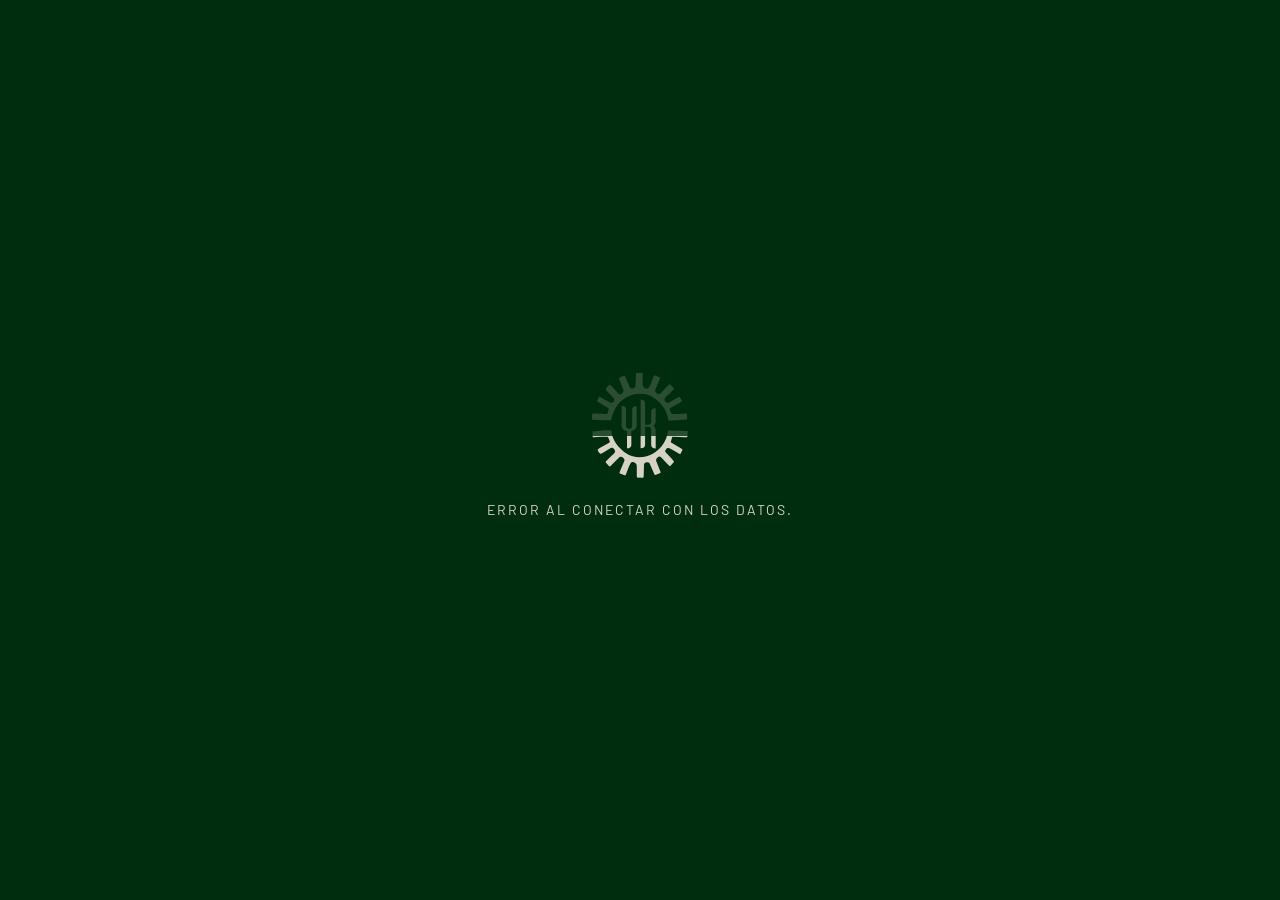
==== commit 2854a1b6: "Update index.html" ====
--- a/index.html
+++ b/index.html
@@ -18,9 +18,9 @@
     <svg style="width:0; height:0; position:absolute;" aria-hidden="true" focusable="false">
   <defs>
     <pattern id="textura-verde" width="12" height="12" patternUnits="userSpaceOnUse">
-      <rect width="12" height="12" fill="#67823A" fill-opacity="1"/>
-      <circle cx="3" cy="3" r="1.2" fill="#67823A" fill-opacity="1"/>
-      <circle cx="9" cy="9" r="1.2" fill="#67823A" fill-opacity="1"/>
+      <rect width="12" height="12" fill="#67823A" fill-opacity="0.5"/>
+      <circle cx="3" cy="3" r="1.2" fill="#67823A" fill-opacity="0.7"/>
+      <circle cx="9" cy="9" r="1.2" fill="#67823A" fill-opacity="0.7"/>
     </pattern>
   </defs>
 </svg>
